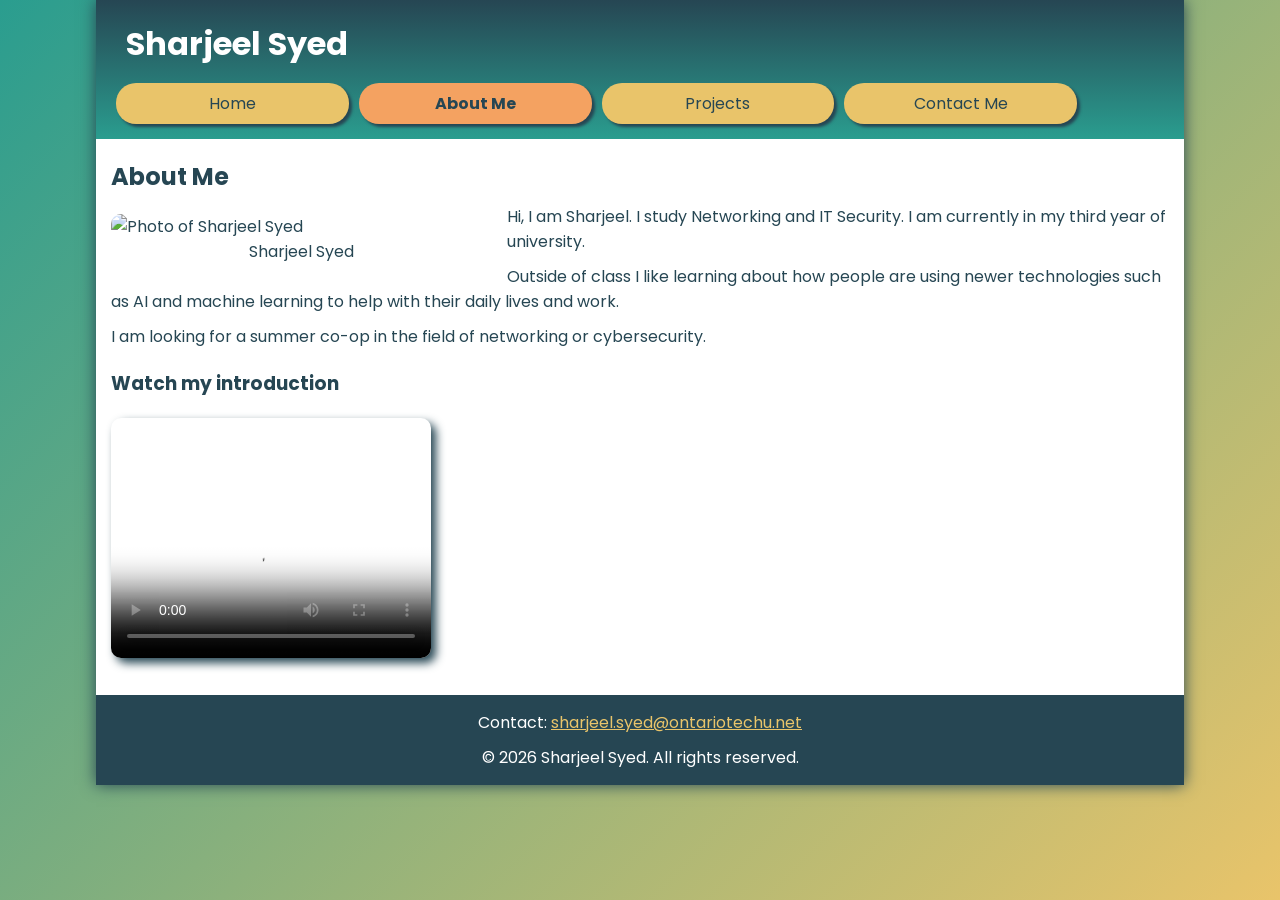
==== about.html @ 97c0178e "Add About Me and Projects pages" ====
<!DOCTYPE html>
<html lang="en">
<head>
    <meta charset="UTF-8">
    <title>About Me | Sharjeel Syed</title>
    <!-- viewport tag is required for media queries to work on phones -->
    <meta name="viewport" content="width=device-width, initial-scale=1.0">
    <!-- one style sheet per view port, picked by the browser using the media attribute -->
    <link rel="stylesheet" type="text/css" href="css/full.css" media="only screen and (min-width:960px)">
    <link rel="stylesheet" type="text/css" href="css/tablet.css" media="only screen and (min-width:481px) and (max-width:959px)">
    <link rel="stylesheet" type="text/css" href="css/smartphone.css" media="only screen and (max-width:480px)">
    <!-- Google Fonts: Poppins -->
    <link rel="preconnect" href="https://fonts.googleapis.com">
    <link rel="preconnect" href="https://fonts.gstatic.com" crossorigin>
    <link rel="stylesheet" href="https://fonts.googleapis.com/css2?family=Poppins:wght@400;600;700&amp;display=swap">
</head>
<body>
    <div id="wrapper">
        <header>
            <h1>Sharjeel Syed</h1>
            <!-- nav holds the links to the 4 pages, "current" marks the page being viewed -->
            <nav>
                <a class="button" href="index.html">Home</a>
                <a class="button current" href="about.html">About Me</a>
                <a class="button" href="projects.html">Projects</a>
                <a class="button" href="contact.html">Contact Me</a>
            </nav>
            <div class="clear"></div>
        </header>
        <main>
            <article>
                <h2>About Me</h2>
                <!-- figure + figcaption groups the photo with its caption; alt text is needed for WAVE -->
                <figure>
                    <img src="images/me.jpg" alt="Photo of Sharjeel Syed">
                    <figcaption>Sharjeel Syed</figcaption>
                </figure>
                <p>Hi, I am Sharjeel. I study Networking and IT Security. I am currently in my third year of university.</p>
                <p>Outside of class I like learning about how people are using newer technologies such as AI and machine learning to help with their daily lives and work.</p>
                <p>I am looking for a summer co-op in the field of networking or cybersecurity.</p>
                <div class="clear"></div>
                <h3>Watch my introduction</h3>
                <!-- controls shows play/pause, poster is the picture shown before playing -->
                <video controls width="320" height="240" poster="images/poster.png" preload="metadata">
                    <source src="images/intro.mp4" type="video/mp4">
                    Your browser does not support the video tag.
                </video>
            </article>
        </main>
        <footer>
            <p>Contact: <a href="mailto:sharjeel.syed@ontariotechu.net">sharjeel.syed@ontariotechu.net</a></p>
            <p>&copy; 2026 Sharjeel Syed. All rights reserved.</p>
        </footer>
    </div>
</body>
</html>
---- css/full.css ----
@charset "UTF-8";
/* Laptop / desktop: 960px and wider. Fluid wrapper (85% of the screen). */
/* Colour scheme (Adobe Color): #264653 dark teal, #2A9D8F teal, #E9C46A yellow, #F4A261 orange, #E76F51 red-orange */

body
{
    margin: 0px;
    padding: 0px;
    font-family: "Poppins", Verdana, Geneva, Arial, sans-serif;
    font-size: 16px;
    color: #264653;
    /* ANGLED linear gradient (135deg) on the page background */
    background: linear-gradient(135deg, #2A9D8F 0%, #E9C46A 100%);
    background-attachment: fixed;
}

#wrapper
{
    width: 85%;
    margin-left: auto;
    margin-right: auto;
    background-color: #ffffff;
    box-shadow: 0px 0px 15px #264653;
}

header
{
    padding: 10px 15px;
    color: #ffffff;
    /* STRAIGHT linear gradient (to bottom) on the header */
    background: linear-gradient(to bottom, #264653 0%, #2A9D8F 100%);
}

header h1
{
    font-size: 2em;
}

h1, h2, h3, p
{
    margin: 10px 15px;
}

/* nav links are floated blocks, 4 in one row (4 x 22%) */
.button
{
    display: block;
    float: left;
    width: 22%;
    margin: 5px;
    padding: 8px 0px;
    text-align: center;
    text-decoration: none;
    color: #264653;
    background-color: #E9C46A;
    border-radius: 20px;
    box-shadow: 3px 3px 3px #264653;
}

/* shadow flips to the other side on hover, like the lecture button */
.button:hover,
.button:focus
{
    background-color: #F4A261;
    box-shadow: -3px -3px 3px #264653;
}

/* the page being viewed */
.current
{
    font-weight: bold;
    background-color: #F4A261;
}

main
{
    padding: 10px 0px 20px;
}

/* home page boxes */
.box
{
    float: left;
    width: 30%;
    min-height: 170px;
    margin: 1.5%;
    background-color: #F4F1E8;
    border-top: 5px solid #2A9D8F;
    border-radius: 10px;
}

figure
{
    float: left;
    width: 35%;
    margin: 10px 15px;
}

figure img
{
    width: 100%;
    border-radius: 10px;
}

figcaption
{
    text-align: center;
}

video
{
    max-width: 90%;
    margin: 10px 15px;
    border-radius: 10px;
    box-shadow: 5px 5px 10px #264653;
}

.project
{
    float: left;
    width: 48%;
    min-height: 150px;
    margin: 1%;
    background-color: #F4A261;
    border-radius: 10px;
}

input, textarea
{
    max-width: 90%;
    padding: 5px;
    font-family: inherit;
    border: 2px solid #2A9D8F;
    border-radius: 5px;
}

input[type="submit"],
input[type="reset"]
{
    padding: 8px 15px;
    border: none;
    border-radius: 20px;
    box-shadow: 3px 3px 3px #264653;
}

input[type="submit"]
{
    /* black text on #E76F51 = 6.79:1 contrast, passes WAVE (white was only 3.09:1) */
    color: #000000;
    background-color: #E76F51;
}

input[type="reset"]
{
    color: #264653;
    background-color: #E9C46A;
}

footer
{
    clear: both;
    padding: 5px 0px;
    text-align: center;
    color: #ffffff;
    background-color: #264653;
}

footer a
{
    color: #E9C46A;
}

.clear
{
    clear: both;
}
---- css/tablet.css ----
@charset "UTF-8";
/* Tablet: 481px to 959px. Fluid wrapper (95% of the screen). */
/* Colour scheme (Adobe Color): #264653 dark teal, #2A9D8F teal, #E9C46A yellow, #F4A261 orange, #E76F51 red-orange */

body
{
    margin: 0px;
    padding: 0px;
    font-family: "Poppins", Verdana, Geneva, Arial, sans-serif;
    font-size: 15px;
    color: #264653;
    /* ANGLED linear gradient (135deg) on the page background */
    background: linear-gradient(135deg, #2A9D8F 0%, #E9C46A 100%);
    background-attachment: fixed;
}

#wrapper
{
    width: 95%;
    margin-left: auto;
    margin-right: auto;
    background-color: #ffffff;
    box-shadow: 0px 0px 15px #264653;
}

header
{
    padding: 10px 15px;
    color: #ffffff;
    /* STRAIGHT linear gradient (to bottom) on the header */
    background: linear-gradient(to bottom, #264653 0%, #2A9D8F 100%);
}

header h1
{
    font-size: 1.8em;
}

h1, h2, h3, p
{
    margin: 10px 15px;
}

/* nav links are floated blocks, 4 in one row (4 x 22%) */
.button
{
    display: block;
    float: left;
    width: 22%;
    margin: 5px;
    padding: 8px 0px;
    text-align: center;
    text-decoration: none;
    color: #264653;
    background-color: #E9C46A;
    border-radius: 20px;
    box-shadow: 3px 3px 3px #264653;
}

/* shadow flips to the other side on hover, like the lecture button */
.button:hover,
.button:focus
{
    background-color: #F4A261;
    box-shadow: -3px -3px 3px #264653;
}

/* the page being viewed */
.current
{
    font-weight: bold;
    background-color: #F4A261;
}

main
{
    padding: 10px 0px 20px;
}

/* home page boxes */
.box
{
    float: left;
    width: 30%;
    min-height: 190px;
    margin: 1.5%;
    background-color: #F4F1E8;
    border-top: 5px solid #2A9D8F;
    border-radius: 10px;
}

figure
{
    float: left;
    width: 40%;
    margin: 10px 15px;
}

figure img
{
    width: 100%;
    border-radius: 10px;
}

figcaption
{
    text-align: center;
}

video
{
    max-width: 90%;
    margin: 10px 15px;
    border-radius: 10px;
    box-shadow: 5px 5px 10px #264653;
}

.project
{
    float: left;
    width: 48%;
    min-height: 170px;
    margin: 1%;
    background-color: #F4A261;
    border-radius: 10px;
}

input, textarea
{
    max-width: 90%;
    padding: 5px;
    font-family: inherit;
    border: 2px solid #2A9D8F;
    border-radius: 5px;
}

input[type="submit"],
input[type="reset"]
{
    padding: 8px 15px;
    border: none;
    border-radius: 20px;
    box-shadow: 3px 3px 3px #264653;
}

input[type="submit"]
{
    /* black text on #E76F51 = 6.79:1 contrast, passes WAVE (white was only 3.09:1) */
    color: #000000;
    background-color: #E76F51;
}

input[type="reset"]
{
    color: #264653;
    background-color: #E9C46A;
}

footer
{
    clear: both;
    padding: 5px 0px;
    text-align: center;
    color: #ffffff;
    background-color: #264653;
}

footer a
{
    color: #E9C46A;
}

.clear
{
    clear: both;
}
---- css/smartphone.css ----
@charset "UTF-8";
/* Phone: 480px and narrower. Wrapper fills the screen and everything stacks in one column. */
/* Colour scheme (Adobe Color): #264653 dark teal, #2A9D8F teal, #E9C46A yellow, #F4A261 orange, #E76F51 red-orange */

body
{
    margin: 0px;
    padding: 0px;
    font-family: "Poppins", Verdana, Geneva, Arial, sans-serif;
    font-size: 14px;
    color: #264653;
    /* ANGLED linear gradient (135deg) on the page background */
    background: linear-gradient(135deg, #2A9D8F 0%, #E9C46A 100%);
    background-attachment: fixed;
}

#wrapper
{
    width: 100%;
    margin-left: auto;
    margin-right: auto;
    background-color: #ffffff;
    box-shadow: 0px 0px 15px #264653;
}

header
{
    padding: 10px 15px;
    color: #ffffff;
    /* STRAIGHT linear gradient (to bottom) on the header */
    background: linear-gradient(to bottom, #264653 0%, #2A9D8F 100%);
}

header h1
{
    font-size: 1.5em;
}

h1, h2, h3, p
{
    margin: 10px 15px;
}

/* nav links are floated blocks, 2 per row (2 x 45%) */
.button
{
    display: block;
    float: left;
    width: 45%;
    margin: 5px;
    padding: 8px 0px;
    text-align: center;
    text-decoration: none;
    color: #264653;
    background-color: #E9C46A;
    border-radius: 20px;
    box-shadow: 3px 3px 3px #264653;
}

/* shadow flips to the other side on hover, like the lecture button */
.button:hover,
.button:focus
{
    background-color: #F4A261;
    box-shadow: -3px -3px 3px #264653;
}

/* the page being viewed */
.current
{
    font-weight: bold;
    background-color: #F4A261;
}

main
{
    padding: 10px 0px 20px;
}

/* home page boxes */
.box
{
    float: none;
    width: auto;
    min-height: 0px;
    margin: 1.5%;
    background-color: #F4F1E8;
    border-top: 5px solid #2A9D8F;
    border-radius: 10px;
}

figure
{
    float: none;
    width: 80%;
    margin: 10px 15px;
}

figure img
{
    width: 100%;
    border-radius: 10px;
}

figcaption
{
    text-align: center;
}

video
{
    max-width: 90%;
    margin: 10px 15px;
    border-radius: 10px;
    box-shadow: 5px 5px 10px #264653;
}

.project
{
    float: left;
    width: 98%;
    min-height: 0px;
    margin: 1%;
    background-color: #F4A261;
    border-radius: 10px;
}

input, textarea
{
    max-width: 90%;
    padding: 5px;
    font-family: inherit;
    border: 2px solid #2A9D8F;
    border-radius: 5px;
}

input[type="submit"],
input[type="reset"]
{
    padding: 8px 15px;
    border: none;
    border-radius: 20px;
    box-shadow: 3px 3px 3px #264653;
}

input[type="submit"]
{
    /* black text on #E76F51 = 6.79:1 contrast, passes WAVE (white was only 3.09:1) */
    color: #000000;
    background-color: #E76F51;
}

input[type="reset"]
{
    color: #264653;
    background-color: #E9C46A;
}

footer
{
    clear: both;
    padding: 5px 0px;
    text-align: center;
    color: #ffffff;
    background-color: #264653;
}

footer a
{
    color: #E9C46A;
}

.clear
{
    clear: both;
}
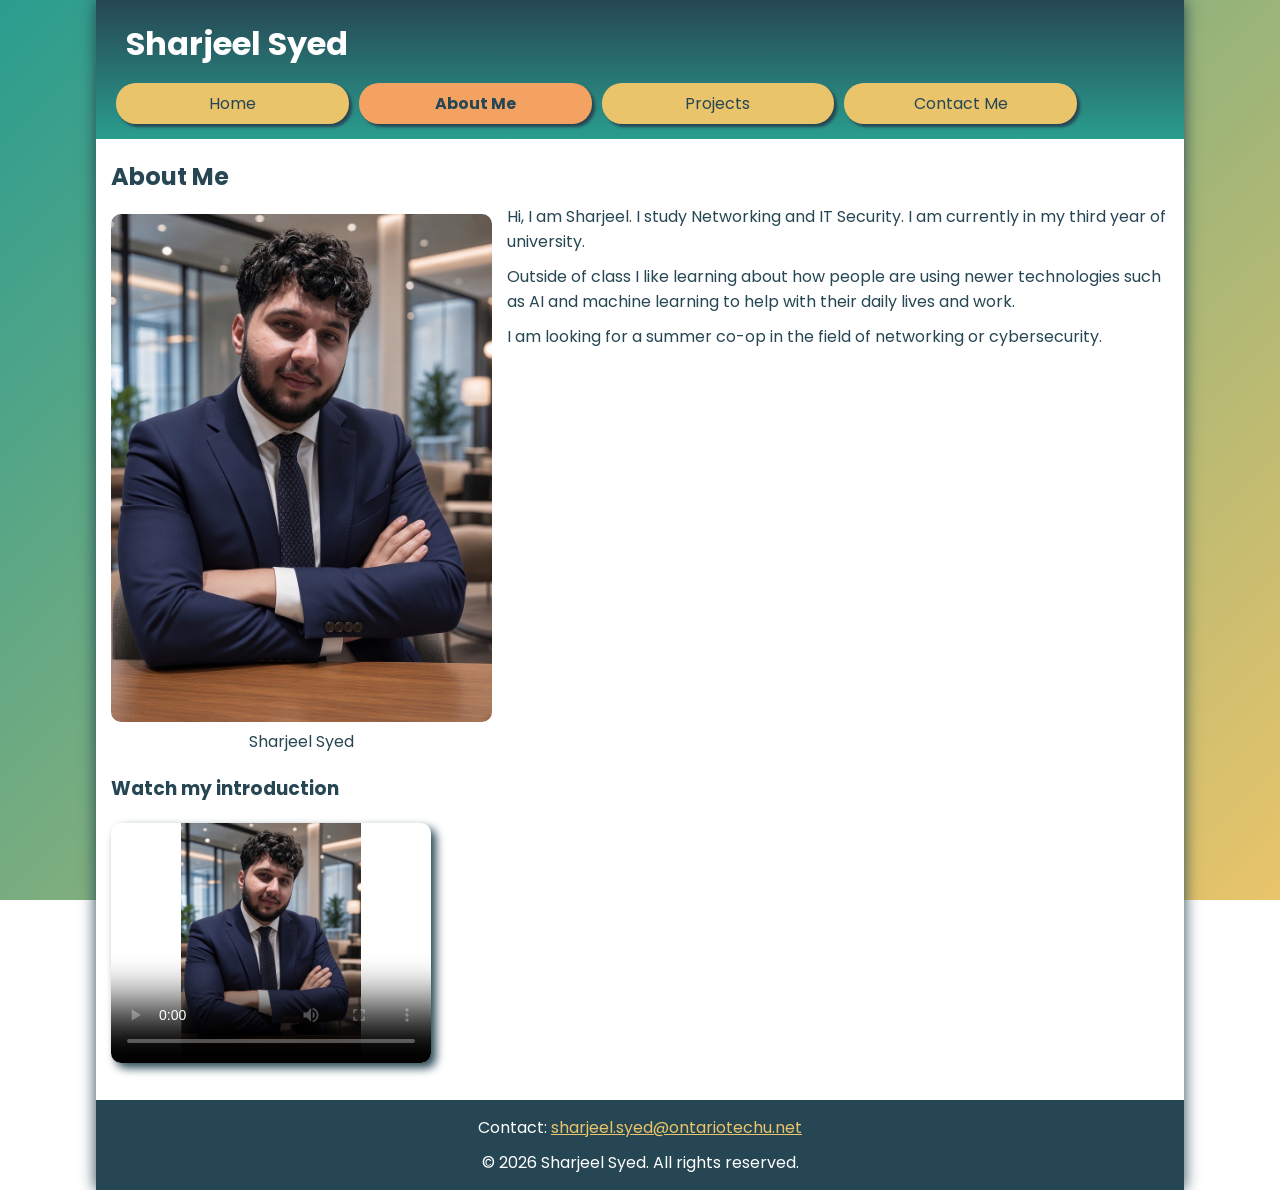
==== commit cf9e143c: "Update website" ====
--- a/about.html
+++ b/about.html
@@ -32,7 +32,7 @@
                 <h2>About Me</h2>
                 <!-- figure + figcaption groups the photo with its caption; alt text is needed for WAVE -->
                 <figure>
-                    <img src="images/me.jpg" alt="Photo of Sharjeel Syed">
+                    <img src="images/myphoto.jpg" alt="Photo of Sharjeel Syed">
                     <figcaption>Sharjeel Syed</figcaption>
                 </figure>
                 <p>Hi, I am Sharjeel. I study Networking and IT Security. I am currently in my third year of university.</p>
@@ -41,7 +41,7 @@
                 <div class="clear"></div>
                 <h3>Watch my introduction</h3>
                 <!-- controls shows play/pause, poster is the picture shown before playing -->
-                <video controls width="320" height="240" poster="images/poster.png" preload="metadata">
+                <video controls width="320" height="240" poster="images/myphoto.jpg" preload="metadata">
                     <source src="images/intro.mp4" type="video/mp4">
                     Your browser does not support the video tag.
                 </video>
